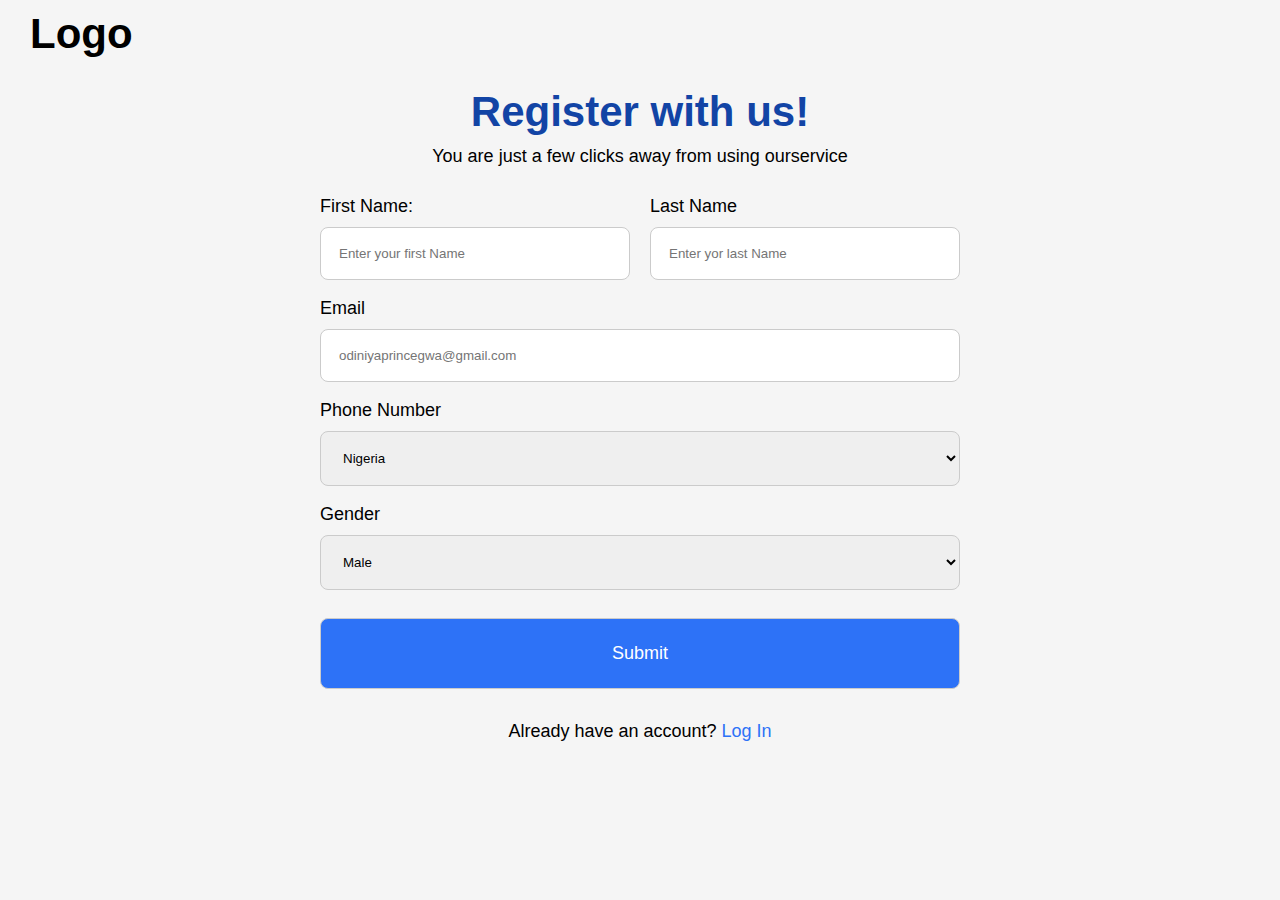
==== index.html @ 687281d9 "commit" ====
<!DOCTYPE html>
<html lang="en">
  <head>
    <meta charset="UTF-8" />
    <meta http-equiv="X-UA-Compatible" content="IE=edge" />
    <meta name="viewport" content="width=device-width, initial-scale=1.0" />
    <link rel="stylesheet" href="CSS/style.css" />
    <title>User management service | Developer of value</title>
  </head>
  <body>
    <main>
      <h1 class="logo">Logo</h1>
      <div class="form-control">
        <div class="form-head">
          <h3>Register with us!</h3>
          <p>You are just a few clicks away from using ourservice</p>
        </div>
        <div class="myform">
          <form action="">
            <div class="names">
              <div class="fname">
                <label for="first-name">First Name:</label>
                <input
                  type="text"
                  name="first-name"
                  id="fname"
                  placeholder="Enter your first Name" required
                />
              </div>
              <div class="lname">
                <label for="lname">Last Name</label>
                <input type="text" name="last-name" id="lname" placeholder="Enter yor last Name" required/>
              </div>
            </div>
            <div class="email">
              <label for="mail">Email</label>
              <input type="email" name="email" placeholder="odiniyaprincegwa@gmail.com" required/>
            </div>
            <div class="country">
              <label for="select">Phone Number</label>
              <select name="select" id="select">
                <option value="Nigeria">Nigeria</option>
                <option value="Ghana">Ghana</option>
                <option value="Togo">Togo</option>
                <option value="Cameroon">Cameroon</option>
              </select>
            </div>
            <label for="select">Gender</label>
              <select name="select" id="select">
                <option value="select">Male</option>
                <option value="Nigeria">female</option>
                <option value="Ghana">other</option>
              </select>
            </div>
            <div >
              <input type="submit" name="submit" class="button">
            </div>
          </form>
          <div class="question">
            <p class="join">Already have an account? <span>Log In</span></p>
          </div>
        </div>
      </div>
    </main>
  </body>
</html>
---- CSS/style.css ----
* {
  margin: 0;
  padding: 0;
  box-sizing: border-box;
}

html {
  font-size: 10px;
}

body {
  font-family: sans-serif;
  background-color: #f5f5f5;
}

.logo {
  font-size: 42px;
  padding: 10px 30px;
}
.form-control {
  width: 50%;
  margin: auto;
}
.form-head {
  text-align: center;
  margin-bottom: 24px;
}
.form-head h3 {
  font-size: 42px;
  font-weight: 600;
  margin: 20px 0 4px 0;
  color: #1244a5;
}
.form-head p {
  font-size: 18px;
  line-height: 1.8;
}
form label {
  display: block;
  font-size: 18px;
  margin-bottom: 10px;
}
form .names {
  display: flex;
  align-items: center;
  gap: 20px;
}

form .names .fname {
  flex: 1;
}
form .names .lname {
  flex: 1;
}
form input,
select,
.button {
  width: 100%;
  margin-bottom: 18px;
  padding: 18px 18px;
  border-radius: 8px;
  /* height: 50px; */
  outline: none;
  border: 1px solid #cbcbcb;
  display: inline-block;
}
.button {
  margin-top: 10px;
  background-color: #2d72f7;
  color: #fff;
  padding: 24px 0;
  text-align: center;
  font-size: 18px;
  display: block;
  transition: background 0.5s;
  cursor: pointer;
}

.button:hover {
  background-color: #0346ca;
}
.question {
  text-align: center;
  font-size: 18px;
  margin: 32px 0 92px 0;
}
.question span {
  color: #2d72f7;
  font-weight: 500;
  cursor: pointer;
  transition: background 0.5s;
}
.question span:hover {
  color: #0346ca;
  font-weight: 700;
}
/**************************************************************************/
/* SUCCESS MESSAGE*/

#message {
  margin: 80px auto;
  max-width: 90%;
  width: 100%;
  text-align: center;
  overflow: hidden;
}
.msg-text {
  font-size: 28px;
  font-weight: 400;
  margin-bottom: 24px;
  color: #2d72f7;
}
/**************************************************************************/

/**************************************************************************/

@media only screen and (max-width: 920px) {
  form .names {
    flex-direction: column;
    align-items: stretch;
  }
  .form-control {
    width: 80%;
  }
}

@media only screen and (max-width: 520px) {
  .logo {
    font-size: 34px;
  }
  .form-head h3 {
    font-size: 32px;
  }
  .form-head p {
    font-size: 16px;
    line-height: 1.8;
  }
}
@media only screen and (max-width: 380px) {
  button {
    padding: 20px 0;
  }
  .form-head h3 {
    font-size: 24px;
  }
  .question {
    font-size: 14px;
  }
  .form-head p {
    font-size: 10px;
    margin-bottom: 24px;
  }
}
/**************************************************************************/
@media only screen and (max-width: 620px) {
  .msg-text {
    font-size: 24px;
  }
}
@media only screen and (max-width: 380px) {
  .msg-text {
    font-size: 18px;
  }
}
@media only screen and (max-width: 320px) {
  .msg-text {
    font-size: 18px;
    text-align: center;
    width: 100%;
  }
}
/**************************************************************************/
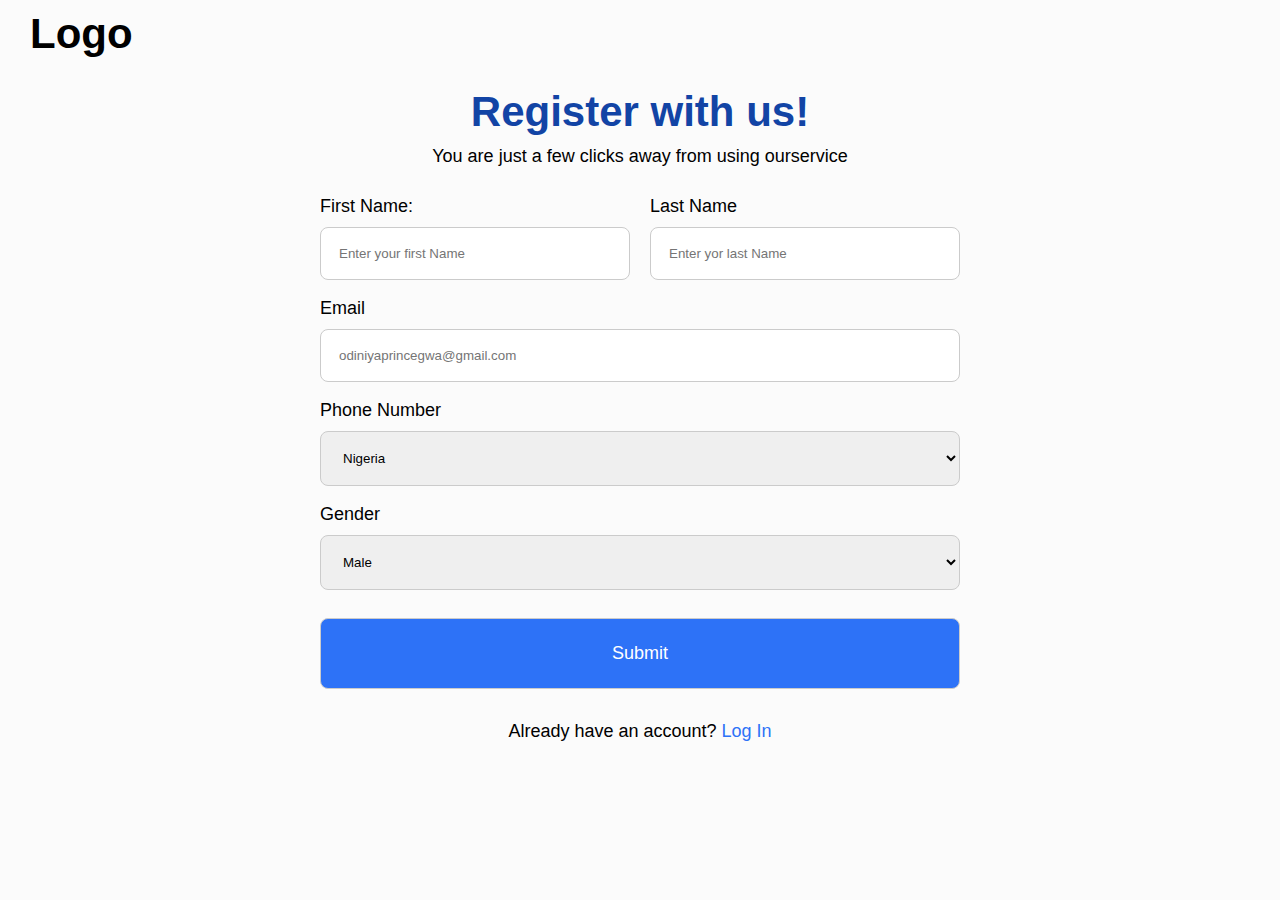
==== commit fb4f2f8e: "commit" ====
--- a/index.html
+++ b/index.html
@@ -10,7 +10,7 @@
   <body>
     <main>
       <h1 class="logo">Logo</h1>
-      <div class="form-control">
+      <div class="form-control sign-up">
         <div class="form-head">
           <h3>Register with us!</h3>
           <p>You are just a few clicks away from using ourservice</p>
@@ -60,6 +60,9 @@
             <p class="join">Already have an account? <span>Log In</span></p>
           </div>
         </div>
+       <div class="form-login">
+        
+       </div>
       </div>
     </main>
   </body>
--- a/CSS/style.css
+++ b/CSS/style.css
@@ -10,7 +10,7 @@
 
 body {
   font-family: sans-serif;
-  background-color: #f5f5f5;
+  background-color: #fbfbfb;
 }
 
 .logo {
